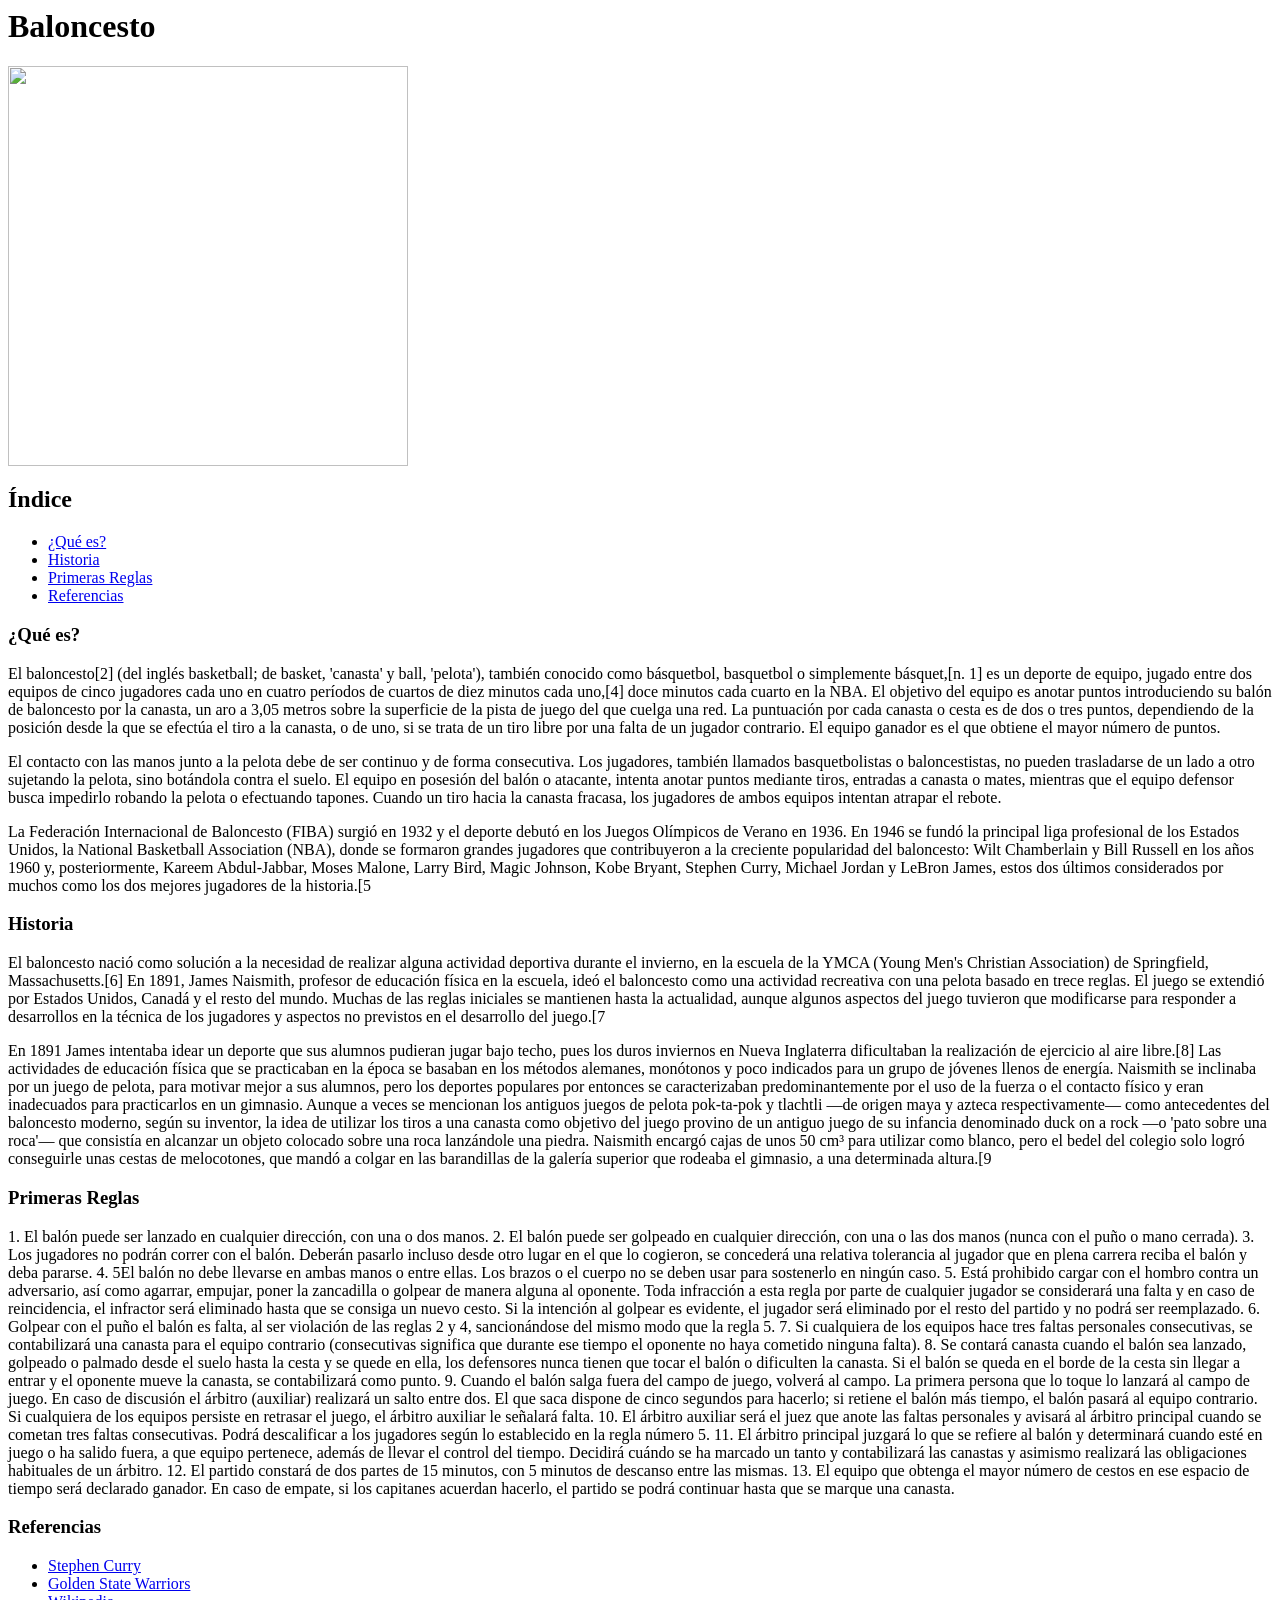
==== index.html @ 8697d503 "Pagina terminada" ====
<body>
    <h1>Baloncesto</h1>

    <img src="C:\Users\Alumno\Desktop\TP1\img\imagen2.jpg" width="400">

    <h2>Índice</h2>
    <ul>
        <li><a href="#quees">¿Qué es?</a></li>
        <li><a href="#historia">Historia</a></li>
        <li><a href="#reglas">Primeras Reglas</a></li>
        <li><a href="#referencias">Referencias</a></li>
    </ul>

    <h3 id="quees">¿Qué es?</h3>
    <p>
        El baloncesto[2] (del inglés basketball; de basket, 'canasta' y ball, 'pelota'), también conocido como básquetbol, basquetbol o simplemente básquet,[n. 1] es un deporte de equipo, jugado entre dos equipos de cinco jugadores cada uno en cuatro períodos de cuartos de diez minutos cada uno,[4] doce minutos cada cuarto en la NBA. El objetivo del equipo es anotar puntos introduciendo su balón de baloncesto por la canasta, un aro a 3,05 metros sobre la superficie de la pista de juego del que cuelga una red. La puntuación por cada canasta o cesta es de dos o tres puntos, dependiendo de la posición desde la que se efectúa el tiro a la canasta, o de uno, si se trata de un tiro libre por una falta de un jugador contrario. El equipo ganador es el que obtiene el mayor número de puntos.
    </p>
    <p>
        El contacto con las manos junto a la pelota debe de ser continuo y de forma consecutiva. Los jugadores, también llamados basquetbolistas o baloncestistas, no pueden trasladarse de un lado a otro sujetando la pelota, sino botándola contra el suelo. El equipo en posesión del balón o atacante, intenta anotar puntos mediante tiros, entradas a canasta o mates, mientras que el equipo defensor busca impedirlo robando la pelota o efectuando tapones. Cuando un tiro hacia la canasta fracasa, los jugadores de ambos equipos intentan atrapar el rebote.
    </p>
    <p>
        La Federación Internacional de Baloncesto (FIBA) surgió en 1932 y el deporte debutó en los Juegos Olímpicos de Verano en 1936. En 1946 se fundó la principal liga profesional de los Estados Unidos, la National Basketball Association (NBA), donde se formaron grandes jugadores que contribuyeron a la creciente popularidad del baloncesto: Wilt Chamberlain y Bill Russell en los años 1960 y, posteriormente, Kareem Abdul-Jabbar, Moses Malone, Larry Bird, Magic Johnson, Kobe Bryant, Stephen Curry, Michael Jordan y LeBron James, estos dos últimos considerados por muchos como los dos mejores jugadores de la historia.[5
    </p>

    <h3 id="historia">Historia</h3>
    <p>
        El baloncesto nació como solución a la necesidad de realizar alguna actividad deportiva durante el invierno, en la escuela de la YMCA (Young Men's Christian Association) de Springfield, Massachusetts.[6] En 1891, James Naismith, profesor de educación física en la escuela, ideó el baloncesto como una actividad recreativa con una pelota basado en trece reglas. El juego se extendió por Estados Unidos, Canadá y el resto del mundo. Muchas de las reglas iniciales se mantienen hasta la actualidad, aunque algunos aspectos del juego tuvieron que modificarse para responder a desarrollos en la técnica de los jugadores y aspectos no previstos en el desarrollo del juego.[7
    </p>
    <p>
        En 1891 James intentaba idear un deporte que sus alumnos pudieran jugar bajo techo, pues los duros inviernos en Nueva Inglaterra dificultaban la realización de ejercicio al aire libre.[8] Las actividades de educación física que se practicaban en la época se basaban en los métodos alemanes, monótonos y poco indicados para un grupo de jóvenes llenos de energía. Naismith se inclinaba por un juego de pelota, para motivar mejor a sus alumnos, pero los deportes populares por entonces se caracterizaban predominantemente por el uso de la fuerza o el contacto físico y eran inadecuados para practicarlos en un gimnasio. Aunque a veces se mencionan los antiguos juegos de pelota pok-ta-pok y tlachtli —de origen maya y azteca respectivamente— como antecedentes del baloncesto moderno, según su inventor, la idea de utilizar los tiros a una canasta como objetivo del juego provino de un antiguo juego de su infancia denominado duck on a rock —o 'pato sobre una roca'— que consistía en alcanzar un objeto colocado sobre una roca lanzándole una piedra. Naismith encargó cajas de unos 50 cm³ para utilizar como blanco, pero el bedel del colegio solo logró conseguirle unas cestas de melocotones, que mandó a colgar en las barandillas de la galería superior que rodeaba el gimnasio, a una determinada altura.[9
    </p>

    <h3 id="reglas">Primeras Reglas</h3>
    <p>
        1. El balón puede ser lanzado en cualquier dirección, con una o dos manos.
        2. El balón puede ser golpeado en cualquier dirección, con una o las dos manos (nunca con el puño o mano cerrada).
        3. Los jugadores no podrán correr con el balón. Deberán pasarlo incluso desde otro lugar en el que lo cogieron, se concederá una relativa tolerancia al jugador que en plena carrera reciba el balón y deba pararse.
        4. 5El balón no debe llevarse en ambas manos o entre ellas. Los brazos o el cuerpo no se deben usar para sostenerlo en ningún caso.
        5. Está prohibido cargar con el hombro contra un adversario, así como agarrar, empujar, poner la zancadilla o golpear de manera alguna al oponente. Toda infracción a esta regla por parte de cualquier jugador se considerará una falta y en caso de reincidencia, el infractor será eliminado hasta que se consiga un nuevo cesto. Si la intención al golpear es evidente, el jugador será eliminado por el resto del partido y no podrá ser reemplazado.
        6. Golpear con el puño el balón es falta, al ser violación de las reglas 2 y 4, sancionándose del mismo modo que la regla 5.
        7. Si cualquiera de los equipos hace tres faltas personales consecutivas, se contabilizará una canasta para el equipo contrario (consecutivas significa que durante ese tiempo el oponente no haya cometido ninguna falta).
        8. Se contará canasta cuando el balón sea lanzado, golpeado o palmado desde el suelo hasta la cesta y se quede en ella, los defensores nunca tienen que tocar el balón o dificulten la canasta. Si el balón se queda en el borde de la cesta sin llegar a entrar y el oponente mueve la canasta, se contabilizará como punto.
        9. Cuando el balón salga fuera del campo de juego, volverá al campo. La primera persona que lo toque lo lanzará al campo de juego. En caso de discusión el árbitro (auxiliar) realizará un salto entre dos. El que saca dispone de cinco segundos para hacerlo; si retiene el balón más tiempo, el balón pasará al equipo contrario. Si cualquiera de los equipos persiste en retrasar el juego, el árbitro auxiliar le señalará falta.
        10. El árbitro auxiliar será el juez que anote las faltas personales y avisará al árbitro principal cuando se cometan tres faltas consecutivas. Podrá descalificar a los jugadores según lo establecido en la regla número 5.
        11. El árbitro principal juzgará lo que se refiere al balón y determinará cuando esté en juego o ha salido fuera, a que equipo pertenece, además de llevar el control del tiempo. Decidirá cuándo se ha marcado un tanto y contabilizará las canastas y asimismo realizará las obligaciones habituales de un árbitro.
        12. El partido constará de dos partes de 15 minutos, con 5 minutos de descanso entre las mismas.
        13. El equipo que obtenga el mayor número de cestos en ese espacio de tiempo será declarado ganador. En caso de empate, si los capitanes acuerdan hacerlo, el partido se podrá continuar hasta que se marque una canasta.
    </p>

    <h3 id="referencias">Referencias</h3>
    <ul>
        <li><a href="tema2.html">Stephen Curry</a></li>
        <li><a href="tema3.html">Golden State Warriors</a></li>
        <li><a href="https://es.wikipedia.org/wiki/Baloncesto">Wikipedia</a></li>
    </ul>
</body>
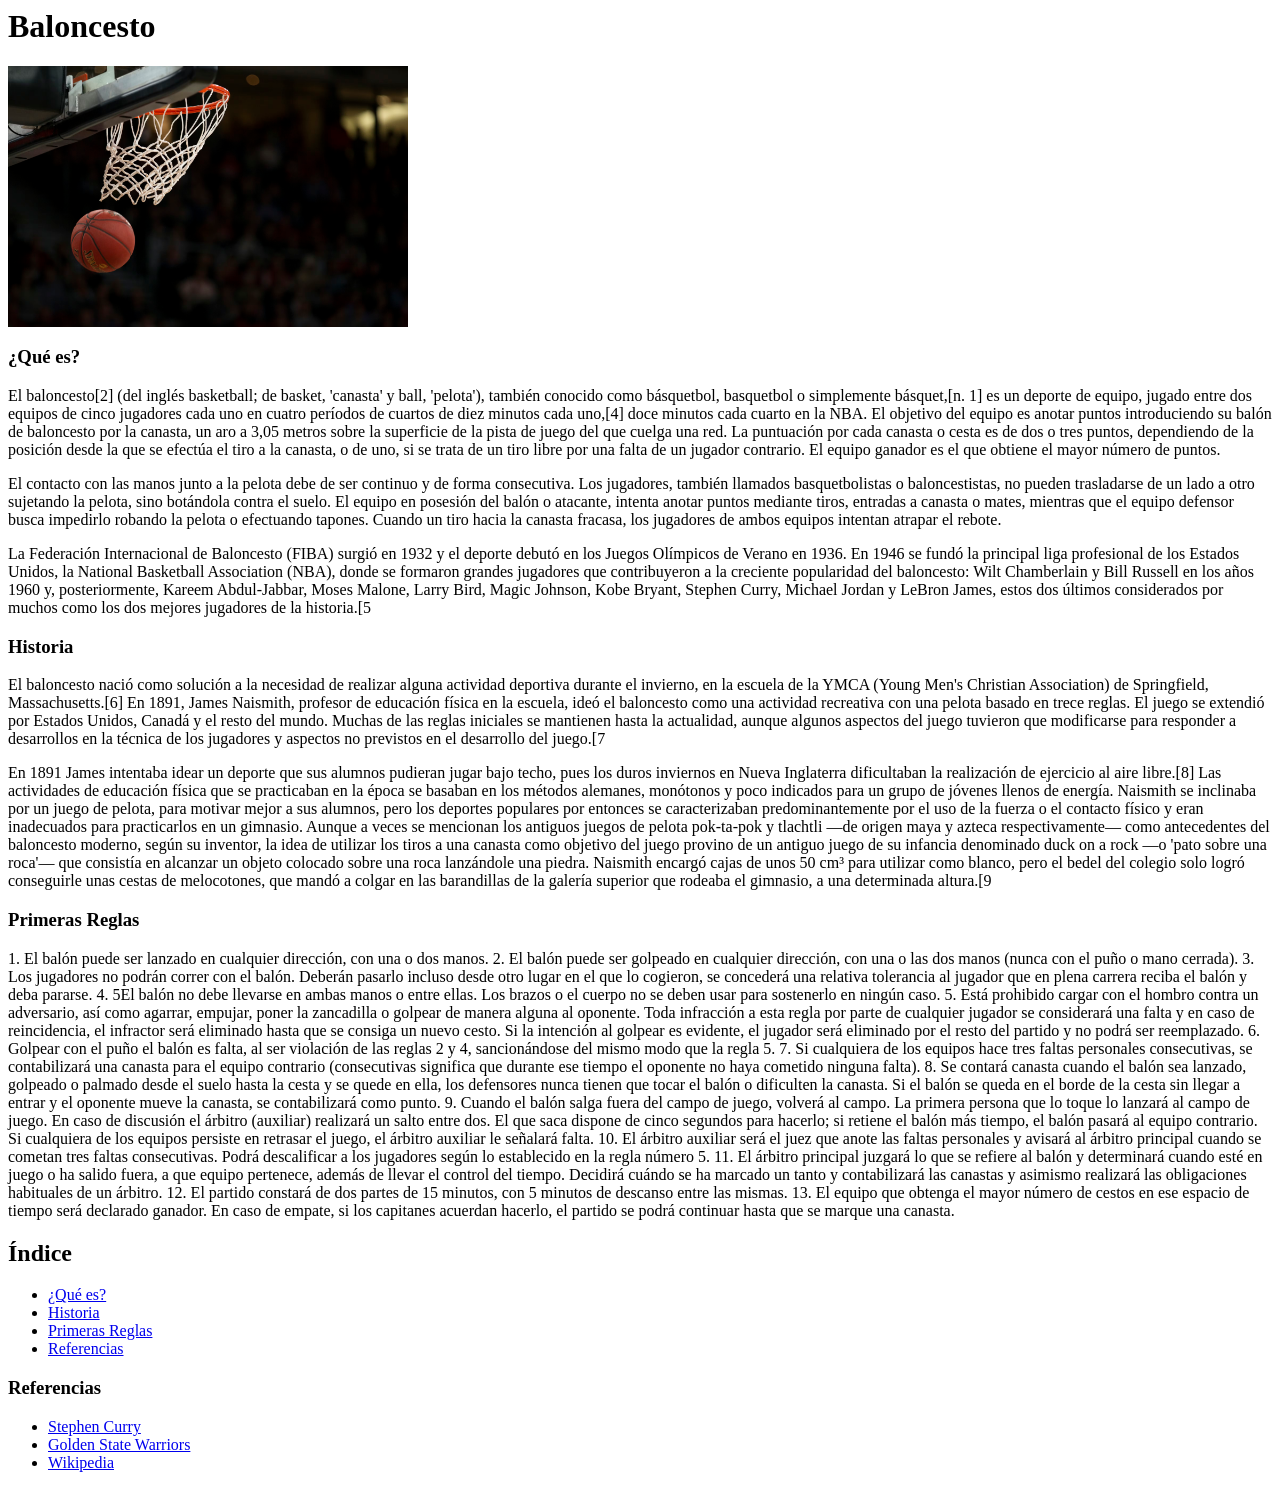
==== commit 527ce7cf: "Mejor Organizado" ====
--- a/index.html
+++ b/index.html
@@ -1,16 +1,10 @@
+<main>
 <body>
     <h1>Baloncesto</h1>
 
-    <img src="C:\Users\Alumno\Desktop\TP1\img\imagen2.jpg" width="400">
+    <img src="img\imagen2.jpg" width="400">
 
-    <h2>Índice</h2>
-    <ul>
-        <li><a href="#quees">¿Qué es?</a></li>
-        <li><a href="#historia">Historia</a></li>
-        <li><a href="#reglas">Primeras Reglas</a></li>
-        <li><a href="#referencias">Referencias</a></li>
-    </ul>
-
+    <section id="quees">
     <h3 id="quees">¿Qué es?</h3>
     <p>
         El baloncesto[2] (del inglés basketball; de basket, 'canasta' y ball, 'pelota'), también conocido como básquetbol, basquetbol o simplemente básquet,[n. 1] es un deporte de equipo, jugado entre dos equipos de cinco jugadores cada uno en cuatro períodos de cuartos de diez minutos cada uno,[4] doce minutos cada cuarto en la NBA. El objetivo del equipo es anotar puntos introduciendo su balón de baloncesto por la canasta, un aro a 3,05 metros sobre la superficie de la pista de juego del que cuelga una red. La puntuación por cada canasta o cesta es de dos o tres puntos, dependiendo de la posición desde la que se efectúa el tiro a la canasta, o de uno, si se trata de un tiro libre por una falta de un jugador contrario. El equipo ganador es el que obtiene el mayor número de puntos.
@@ -21,7 +15,9 @@
     <p>
         La Federación Internacional de Baloncesto (FIBA) surgió en 1932 y el deporte debutó en los Juegos Olímpicos de Verano en 1936. En 1946 se fundó la principal liga profesional de los Estados Unidos, la National Basketball Association (NBA), donde se formaron grandes jugadores que contribuyeron a la creciente popularidad del baloncesto: Wilt Chamberlain y Bill Russell en los años 1960 y, posteriormente, Kareem Abdul-Jabbar, Moses Malone, Larry Bird, Magic Johnson, Kobe Bryant, Stephen Curry, Michael Jordan y LeBron James, estos dos últimos considerados por muchos como los dos mejores jugadores de la historia.[5
     </p>
+    </section>
 
+    <section id="historia">
     <h3 id="historia">Historia</h3>
     <p>
         El baloncesto nació como solución a la necesidad de realizar alguna actividad deportiva durante el invierno, en la escuela de la YMCA (Young Men's Christian Association) de Springfield, Massachusetts.[6] En 1891, James Naismith, profesor de educación física en la escuela, ideó el baloncesto como una actividad recreativa con una pelota basado en trece reglas. El juego se extendió por Estados Unidos, Canadá y el resto del mundo. Muchas de las reglas iniciales se mantienen hasta la actualidad, aunque algunos aspectos del juego tuvieron que modificarse para responder a desarrollos en la técnica de los jugadores y aspectos no previstos en el desarrollo del juego.[7
@@ -29,7 +25,9 @@
     <p>
         En 1891 James intentaba idear un deporte que sus alumnos pudieran jugar bajo techo, pues los duros inviernos en Nueva Inglaterra dificultaban la realización de ejercicio al aire libre.[8] Las actividades de educación física que se practicaban en la época se basaban en los métodos alemanes, monótonos y poco indicados para un grupo de jóvenes llenos de energía. Naismith se inclinaba por un juego de pelota, para motivar mejor a sus alumnos, pero los deportes populares por entonces se caracterizaban predominantemente por el uso de la fuerza o el contacto físico y eran inadecuados para practicarlos en un gimnasio. Aunque a veces se mencionan los antiguos juegos de pelota pok-ta-pok y tlachtli —de origen maya y azteca respectivamente— como antecedentes del baloncesto moderno, según su inventor, la idea de utilizar los tiros a una canasta como objetivo del juego provino de un antiguo juego de su infancia denominado duck on a rock —o 'pato sobre una roca'— que consistía en alcanzar un objeto colocado sobre una roca lanzándole una piedra. Naismith encargó cajas de unos 50 cm³ para utilizar como blanco, pero el bedel del colegio solo logró conseguirle unas cestas de melocotones, que mandó a colgar en las barandillas de la galería superior que rodeaba el gimnasio, a una determinada altura.[9
     </p>
+    </section>
 
+    <section id="reglas">
     <h3 id="reglas">Primeras Reglas</h3>
     <p>
         1. El balón puede ser lanzado en cualquier dirección, con una o dos manos.
@@ -46,11 +44,28 @@
         12. El partido constará de dos partes de 15 minutos, con 5 minutos de descanso entre las mismas.
         13. El equipo que obtenga el mayor número de cestos en ese espacio de tiempo será declarado ganador. En caso de empate, si los capitanes acuerdan hacerlo, el partido se podrá continuar hasta que se marque una canasta.
     </p>
+    </section>
 
+</body>
+</main>
+
+<aside>
+    <nav>
+    <h2>Índice</h2>
+    <ul>
+        <li><a href="#quees">¿Qué es?</a></li>
+        <li><a href="#historia">Historia</a></li>
+        <li><a href="#reglas">Primeras Reglas</a></li>
+        <li><a href="#referencias">Referencias</a></li>
+    </ul>
+    </nav>
+    
+    <nav>
     <h3 id="referencias">Referencias</h3>
     <ul>
         <li><a href="tema2.html">Stephen Curry</a></li>
         <li><a href="tema3.html">Golden State Warriors</a></li>
         <li><a href="https://es.wikipedia.org/wiki/Baloncesto">Wikipedia</a></li>
     </ul>
-</body>+    </nav>
+</aside>
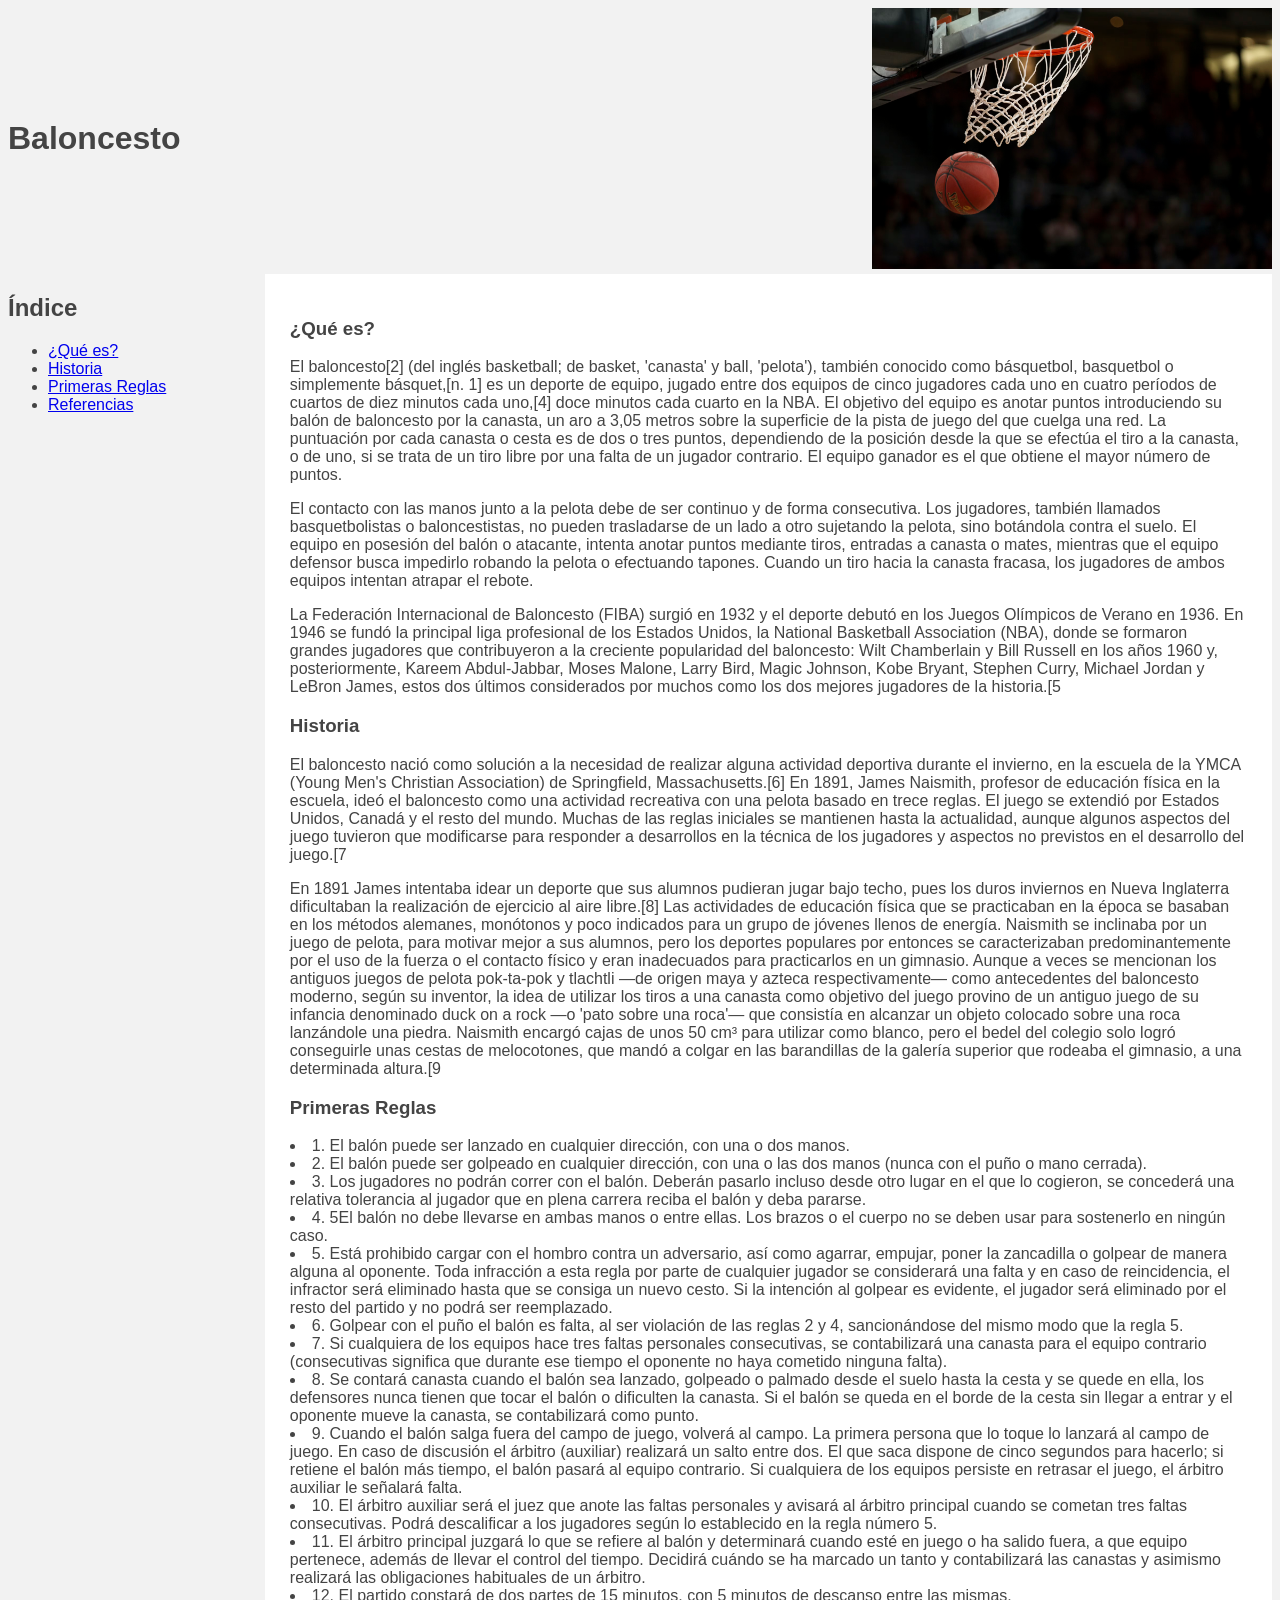
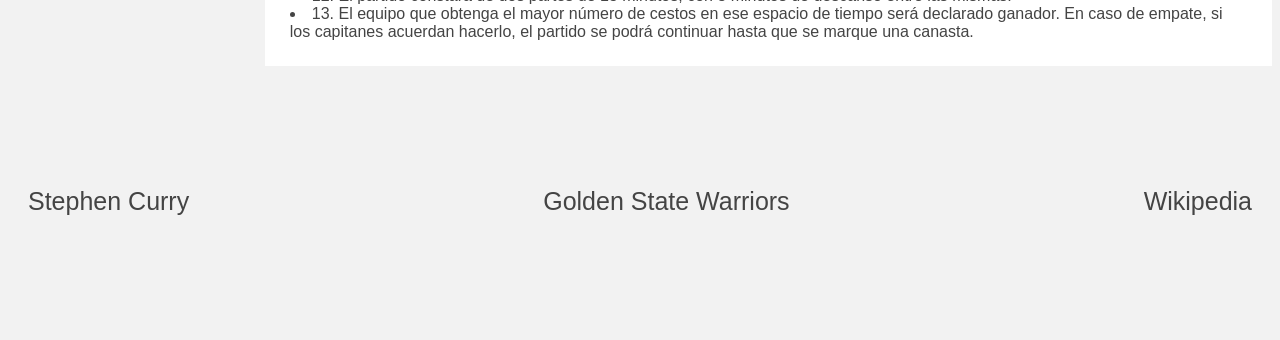
==== commit 7e678c4f: "Agregado CSS y Color" ====
--- a/index.html
+++ b/index.html
@@ -1,71 +1,153 @@
-<main>
+<!DOCTYPE html>
+<html lang="es">
+
+<head>
+    <meta charset="UTF-8">
+    <meta name="viewport" content="width=device-width, initial-scale=1.0">
+    <title>Baloncesto</title>
+    <link rel="stylesheet" href="css.css">
+</head>
+
 <body>
-    <h1>Baloncesto</h1>
 
-    <img src="img\imagen2.jpg" width="400">
+    <div class="contenedor">
 
-    <section id="quees">
-    <h3 id="quees">¿Qué es?</h3>
-    <p>
-        El baloncesto[2] (del inglés basketball; de basket, 'canasta' y ball, 'pelota'), también conocido como básquetbol, basquetbol o simplemente básquet,[n. 1] es un deporte de equipo, jugado entre dos equipos de cinco jugadores cada uno en cuatro períodos de cuartos de diez minutos cada uno,[4] doce minutos cada cuarto en la NBA. El objetivo del equipo es anotar puntos introduciendo su balón de baloncesto por la canasta, un aro a 3,05 metros sobre la superficie de la pista de juego del que cuelga una red. La puntuación por cada canasta o cesta es de dos o tres puntos, dependiendo de la posición desde la que se efectúa el tiro a la canasta, o de uno, si se trata de un tiro libre por una falta de un jugador contrario. El equipo ganador es el que obtiene el mayor número de puntos.
-    </p>
-    <p>
-        El contacto con las manos junto a la pelota debe de ser continuo y de forma consecutiva. Los jugadores, también llamados basquetbolistas o baloncestistas, no pueden trasladarse de un lado a otro sujetando la pelota, sino botándola contra el suelo. El equipo en posesión del balón o atacante, intenta anotar puntos mediante tiros, entradas a canasta o mates, mientras que el equipo defensor busca impedirlo robando la pelota o efectuando tapones. Cuando un tiro hacia la canasta fracasa, los jugadores de ambos equipos intentan atrapar el rebote.
-    </p>
-    <p>
-        La Federación Internacional de Baloncesto (FIBA) surgió en 1932 y el deporte debutó en los Juegos Olímpicos de Verano en 1936. En 1946 se fundó la principal liga profesional de los Estados Unidos, la National Basketball Association (NBA), donde se formaron grandes jugadores que contribuyeron a la creciente popularidad del baloncesto: Wilt Chamberlain y Bill Russell en los años 1960 y, posteriormente, Kareem Abdul-Jabbar, Moses Malone, Larry Bird, Magic Johnson, Kobe Bryant, Stephen Curry, Michael Jordan y LeBron James, estos dos últimos considerados por muchos como los dos mejores jugadores de la historia.[5
-    </p>
-    </section>
+        <header class="titulo">
+            <h1>Baloncesto</h1>
+            <img src="img/imagen2.jpg" width="400" alt="Baloncesto">
+        </header>
 
-    <section id="historia">
-    <h3 id="historia">Historia</h3>
-    <p>
-        El baloncesto nació como solución a la necesidad de realizar alguna actividad deportiva durante el invierno, en la escuela de la YMCA (Young Men's Christian Association) de Springfield, Massachusetts.[6] En 1891, James Naismith, profesor de educación física en la escuela, ideó el baloncesto como una actividad recreativa con una pelota basado en trece reglas. El juego se extendió por Estados Unidos, Canadá y el resto del mundo. Muchas de las reglas iniciales se mantienen hasta la actualidad, aunque algunos aspectos del juego tuvieron que modificarse para responder a desarrollos en la técnica de los jugadores y aspectos no previstos en el desarrollo del juego.[7
-    </p>
-    <p>
-        En 1891 James intentaba idear un deporte que sus alumnos pudieran jugar bajo techo, pues los duros inviernos en Nueva Inglaterra dificultaban la realización de ejercicio al aire libre.[8] Las actividades de educación física que se practicaban en la época se basaban en los métodos alemanes, monótonos y poco indicados para un grupo de jóvenes llenos de energía. Naismith se inclinaba por un juego de pelota, para motivar mejor a sus alumnos, pero los deportes populares por entonces se caracterizaban predominantemente por el uso de la fuerza o el contacto físico y eran inadecuados para practicarlos en un gimnasio. Aunque a veces se mencionan los antiguos juegos de pelota pok-ta-pok y tlachtli —de origen maya y azteca respectivamente— como antecedentes del baloncesto moderno, según su inventor, la idea de utilizar los tiros a una canasta como objetivo del juego provino de un antiguo juego de su infancia denominado duck on a rock —o 'pato sobre una roca'— que consistía en alcanzar un objeto colocado sobre una roca lanzándole una piedra. Naismith encargó cajas de unos 50 cm³ para utilizar como blanco, pero el bedel del colegio solo logró conseguirle unas cestas de melocotones, que mandó a colgar en las barandillas de la galería superior que rodeaba el gimnasio, a una determinada altura.[9
-    </p>
-    </section>
+        <nav class="nav">
+            <h2>Índice</h2>
+            <ul>
+                <li><a href="#quees">¿Qué es?</a></li>
+                <li><a href="#historia">Historia</a></li>
+                <li><a href="#reglas">Primeras Reglas</a></li>
+                <li><a href="#referencias">Referencias</a></li>
+            </ul>
+        </nav>
 
-    <section id="reglas">
-    <h3 id="reglas">Primeras Reglas</h3>
-    <p>
-        1. El balón puede ser lanzado en cualquier dirección, con una o dos manos.
-        2. El balón puede ser golpeado en cualquier dirección, con una o las dos manos (nunca con el puño o mano cerrada).
-        3. Los jugadores no podrán correr con el balón. Deberán pasarlo incluso desde otro lugar en el que lo cogieron, se concederá una relativa tolerancia al jugador que en plena carrera reciba el balón y deba pararse.
-        4. 5El balón no debe llevarse en ambas manos o entre ellas. Los brazos o el cuerpo no se deben usar para sostenerlo en ningún caso.
-        5. Está prohibido cargar con el hombro contra un adversario, así como agarrar, empujar, poner la zancadilla o golpear de manera alguna al oponente. Toda infracción a esta regla por parte de cualquier jugador se considerará una falta y en caso de reincidencia, el infractor será eliminado hasta que se consiga un nuevo cesto. Si la intención al golpear es evidente, el jugador será eliminado por el resto del partido y no podrá ser reemplazado.
-        6. Golpear con el puño el balón es falta, al ser violación de las reglas 2 y 4, sancionándose del mismo modo que la regla 5.
-        7. Si cualquiera de los equipos hace tres faltas personales consecutivas, se contabilizará una canasta para el equipo contrario (consecutivas significa que durante ese tiempo el oponente no haya cometido ninguna falta).
-        8. Se contará canasta cuando el balón sea lanzado, golpeado o palmado desde el suelo hasta la cesta y se quede en ella, los defensores nunca tienen que tocar el balón o dificulten la canasta. Si el balón se queda en el borde de la cesta sin llegar a entrar y el oponente mueve la canasta, se contabilizará como punto.
-        9. Cuando el balón salga fuera del campo de juego, volverá al campo. La primera persona que lo toque lo lanzará al campo de juego. En caso de discusión el árbitro (auxiliar) realizará un salto entre dos. El que saca dispone de cinco segundos para hacerlo; si retiene el balón más tiempo, el balón pasará al equipo contrario. Si cualquiera de los equipos persiste en retrasar el juego, el árbitro auxiliar le señalará falta.
-        10. El árbitro auxiliar será el juez que anote las faltas personales y avisará al árbitro principal cuando se cometan tres faltas consecutivas. Podrá descalificar a los jugadores según lo establecido en la regla número 5.
-        11. El árbitro principal juzgará lo que se refiere al balón y determinará cuando esté en juego o ha salido fuera, a que equipo pertenece, además de llevar el control del tiempo. Decidirá cuándo se ha marcado un tanto y contabilizará las canastas y asimismo realizará las obligaciones habituales de un árbitro.
-        12. El partido constará de dos partes de 15 minutos, con 5 minutos de descanso entre las mismas.
-        13. El equipo que obtenga el mayor número de cestos en ese espacio de tiempo será declarado ganador. En caso de empate, si los capitanes acuerdan hacerlo, el partido se podrá continuar hasta que se marque una canasta.
-    </p>
-    </section>
+        <main class="main">
+
+            <section id="quees">
+                <h3>¿Qué es?</h3>
+
+                <p>
+                    El baloncesto[2] (del inglés basketball; de basket, 'canasta' y ball, 'pelota'), también conocido
+                    como básquetbol, basquetbol o simplemente básquet,[n. 1] es un deporte de equipo, jugado entre dos
+                    equipos de cinco jugadores cada uno en cuatro períodos de cuartos de diez minutos cada uno,[4] doce
+                    minutos cada cuarto en la NBA. El objetivo del equipo es anotar puntos introduciendo su balón de
+                    baloncesto por la canasta, un aro a 3,05 metros sobre la superficie de la pista de juego del que
+                    cuelga una red. La puntuación por cada canasta o cesta es de dos o tres puntos, dependiendo de la
+                    posición desde la que se efectúa el tiro a la canasta, o de uno, si se trata de un tiro libre por
+                    una falta de un jugador contrario. El equipo ganador es el que obtiene el mayor número de puntos.
+                </p>
+                <p>
+                    El contacto con las manos junto a la pelota debe de ser continuo y de forma consecutiva. Los
+                    jugadores, también llamados basquetbolistas o baloncestistas, no pueden trasladarse de un lado a
+                    otro sujetando la pelota, sino botándola contra el suelo. El equipo en posesión del balón o
+                    atacante, intenta anotar puntos mediante tiros, entradas a canasta o mates, mientras que el equipo
+                    defensor busca impedirlo robando la pelota o efectuando tapones. Cuando un tiro hacia la canasta
+                    fracasa, los jugadores de ambos equipos intentan atrapar el rebote.
+                </p>
+                <p>
+                    La Federación Internacional de Baloncesto (FIBA) surgió en 1932 y el deporte debutó en los Juegos
+                    Olímpicos de Verano en 1936. En 1946 se fundó la principal liga profesional de los Estados Unidos,
+                    la National Basketball Association (NBA), donde se formaron grandes jugadores que contribuyeron a la
+                    creciente popularidad del baloncesto: Wilt Chamberlain y Bill Russell en los años 1960 y,
+                    posteriormente, Kareem Abdul-Jabbar, Moses Malone, Larry Bird, Magic Johnson, Kobe Bryant, Stephen
+                    Curry, Michael Jordan y LeBron James, estos dos últimos considerados por muchos como los dos mejores
+                    jugadores de la historia.[5
+                </p>
+
+            </section>
+
+            <section id="historia">
+                <h3 id="historia">Historia</h3>
+                <p>
+                    El baloncesto nació como solución a la necesidad de realizar alguna actividad deportiva durante el
+                    invierno, en la escuela de la YMCA (Young Men's Christian Association) de Springfield,
+                    Massachusetts.[6] En 1891, James Naismith, profesor de educación física en la escuela, ideó el
+                    baloncesto como una actividad recreativa con una pelota basado en trece reglas. El juego se extendió
+                    por Estados Unidos, Canadá y el resto del mundo. Muchas de las reglas iniciales se mantienen hasta
+                    la actualidad, aunque algunos aspectos del juego tuvieron que modificarse para responder a
+                    desarrollos en la técnica de los jugadores y aspectos no previstos en el desarrollo del juego.[7
+                </p>
+                <p>
+                    En 1891 James intentaba idear un deporte que sus alumnos pudieran jugar bajo techo, pues los duros
+                    inviernos en Nueva Inglaterra dificultaban la realización de ejercicio al aire libre.[8] Las
+                    actividades de educación física que se practicaban en la época se basaban en los métodos alemanes,
+                    monótonos y poco indicados para un grupo de jóvenes llenos de energía. Naismith se inclinaba por un
+                    juego de pelota, para motivar mejor a sus alumnos, pero los deportes populares por entonces se
+                    caracterizaban predominantemente por el uso de la fuerza o el contacto físico y eran inadecuados
+                    para practicarlos en un gimnasio. Aunque a veces se mencionan los antiguos juegos de pelota
+                    pok-ta-pok y tlachtli —de origen maya y azteca respectivamente— como antecedentes del baloncesto
+                    moderno, según su inventor, la idea de utilizar los tiros a una canasta como objetivo del juego
+                    provino de un antiguo juego de su infancia denominado duck on a rock —o 'pato sobre una roca'— que
+                    consistía en alcanzar un objeto colocado sobre una roca lanzándole una piedra. Naismith encargó
+                    cajas de unos 50 cm³ para utilizar como blanco, pero el bedel del colegio solo logró conseguirle
+                    unas cestas de melocotones, que mandó a colgar en las barandillas de la galería superior que rodeaba
+                    el gimnasio, a una determinada altura.[9
+                </p>
+            </section>
+
+            <section id="reglas">
+                <h3 id="reglas">Primeras Reglas</h3>
+                <li> 1. El balón puede ser lanzado en cualquier dirección, con una o dos manos.</li>
+                <li> 2. El balón puede ser golpeado en cualquier dirección, con una o las dos manos (nunca con el puño o
+                    mano cerrada).</li>
+                <li> 3. Los jugadores no podrán correr con el balón. Deberán pasarlo incluso desde otro lugar en el que
+                    lo cogieron, se concederá una relativa tolerancia al jugador que en plena carrera reciba el balón y
+                    deba pararse.</li>
+                <li> 4. 5El balón no debe llevarse en ambas manos o entre ellas. Los brazos o el cuerpo no se deben usar
+                    para sostenerlo en ningún caso.</li>
+                <li> 5. Está prohibido cargar con el hombro contra un adversario, así como agarrar, empujar, poner la
+                    zancadilla o golpear de manera alguna al oponente. Toda infracción a esta regla por parte de
+                    cualquier jugador se considerará una falta y en caso de reincidencia, el infractor será eliminado
+                    hasta que se consiga un nuevo cesto. Si la intención al golpear es evidente, el jugador será
+                    eliminado por el resto del partido y no podrá ser reemplazado.</li>
+                <li> 6. Golpear con el puño el balón es falta, al ser violación de las reglas 2 y 4, sancionándose del
+                    mismo modo que la regla 5.</li>
+                <li> 7. Si cualquiera de los equipos hace tres faltas personales consecutivas, se contabilizará una
+                    canasta para el equipo contrario (consecutivas significa que durante ese tiempo el oponente no haya
+                    cometido ninguna falta).</li>
+                <li> 8. Se contará canasta cuando el balón sea lanzado, golpeado o palmado desde el suelo hasta la cesta
+                    y se quede en ella, los defensores nunca tienen que tocar el balón o dificulten la canasta. Si el
+                    balón se queda en el borde de la cesta sin llegar a entrar y el oponente mueve la canasta, se
+                    contabilizará como punto.</li>
+                <li> 9. Cuando el balón salga fuera del campo de juego, volverá al campo. La primera persona que lo
+                    toque lo lanzará al campo de juego. En caso de discusión el árbitro (auxiliar) realizará un salto
+                    entre dos. El que saca dispone de cinco segundos para hacerlo; si retiene el balón más tiempo, el
+                    balón pasará al equipo contrario. Si cualquiera de los equipos persiste en retrasar el juego, el
+                    árbitro auxiliar le señalará falta.</li>
+                <li> 10. El árbitro auxiliar será el juez que anote las faltas personales y avisará al árbitro principal
+                    cuando se cometan tres faltas consecutivas. Podrá descalificar a los jugadores según lo establecido
+                    en la regla número 5.</li>
+                <li> 11. El árbitro principal juzgará lo que se refiere al balón y determinará cuando esté en juego o ha
+                    salido fuera, a que equipo pertenece, además de llevar el control del tiempo. Decidirá cuándo se ha
+                    marcado un tanto y contabilizará las canastas y asimismo realizará las obligaciones habituales de un
+                    árbitro.</li>
+                <li> 12. El partido constará de dos partes de 15 minutos, con 5 minutos de descanso entre las mismas.
+                </li>
+                <li> 13. El equipo que obtenga el mayor número de cestos en ese espacio de tiempo será declarado
+                    ganador. En caso de empate, si los capitanes acuerdan hacerlo, el partido se podrá continuar hasta
+                    que se marque una canasta.</li>
+            </section>
+
+        </main>
+
+        <footer class="footer">
+
+            <a href="tema2.html">Stephen Curry</a>
+
+            <a href="tema3.html">Golden State Warriors</a>
+
+            <a href="https://es.wikipedia.org/wiki/Baloncesto">Wikipedia</a>
+
+        </footer>
+
+    </div>
 
 </body>
-</main>
 
-<aside>
-    <nav>
-    <h2>Índice</h2>
-    <ul>
-        <li><a href="#quees">¿Qué es?</a></li>
-        <li><a href="#historia">Historia</a></li>
-        <li><a href="#reglas">Primeras Reglas</a></li>
-        <li><a href="#referencias">Referencias</a></li>
-    </ul>
-    </nav>
-    
-    <nav>
-    <h3 id="referencias">Referencias</h3>
-    <ul>
-        <li><a href="tema2.html">Stephen Curry</a></li>
-        <li><a href="tema3.html">Golden State Warriors</a></li>
-        <li><a href="https://es.wikipedia.org/wiki/Baloncesto">Wikipedia</a></li>
-    </ul>
-    </nav>
-</aside>+</html>
--- a/css.css
+++ b/css.css
@@ -0,0 +1,67 @@
+body{
+    font-family: sans-serif;
+    color: #444;
+    background-color: #f2f2f2;
+}
+
+.main{
+    grid-area: B;
+    background-color: white;
+    padding: 25px;
+}
+
+.contenedor{
+    display: grid;
+    grid-template-columns: 1fr 4fr;
+    grid-template-rows: 1fr auto 1fr;
+    grid-template-areas:
+    "A A"
+    "C B"
+    "D D";
+    gap: 5px;
+}
+
+.contenedor-div{
+    display: flex;
+    justify-content: center;
+    align-items: center;
+    font-size: 40px;
+    font-weight: bold;
+    color: black;
+}
+
+.titulo{
+    grid-area: A;
+    display: flex;
+    align-items: center;
+    justify-content: space-between;
+}
+
+.main{
+    grid-area: B;
+}
+
+.nav{
+    grid-area: C;
+}
+
+.footer{
+    grid-area: D;
+
+    display: flex;
+    justify-content: space-between;
+    align-items: center;
+    font-size: 25px;
+    padding: 20px;
+}
+
+.footer a{
+    color: #444;
+    text-decoration: none;
+    font-size: 25px;
+}
+
+.footer a:hover{
+    text-decoration: underline;
+    font-size: 25px;
+}
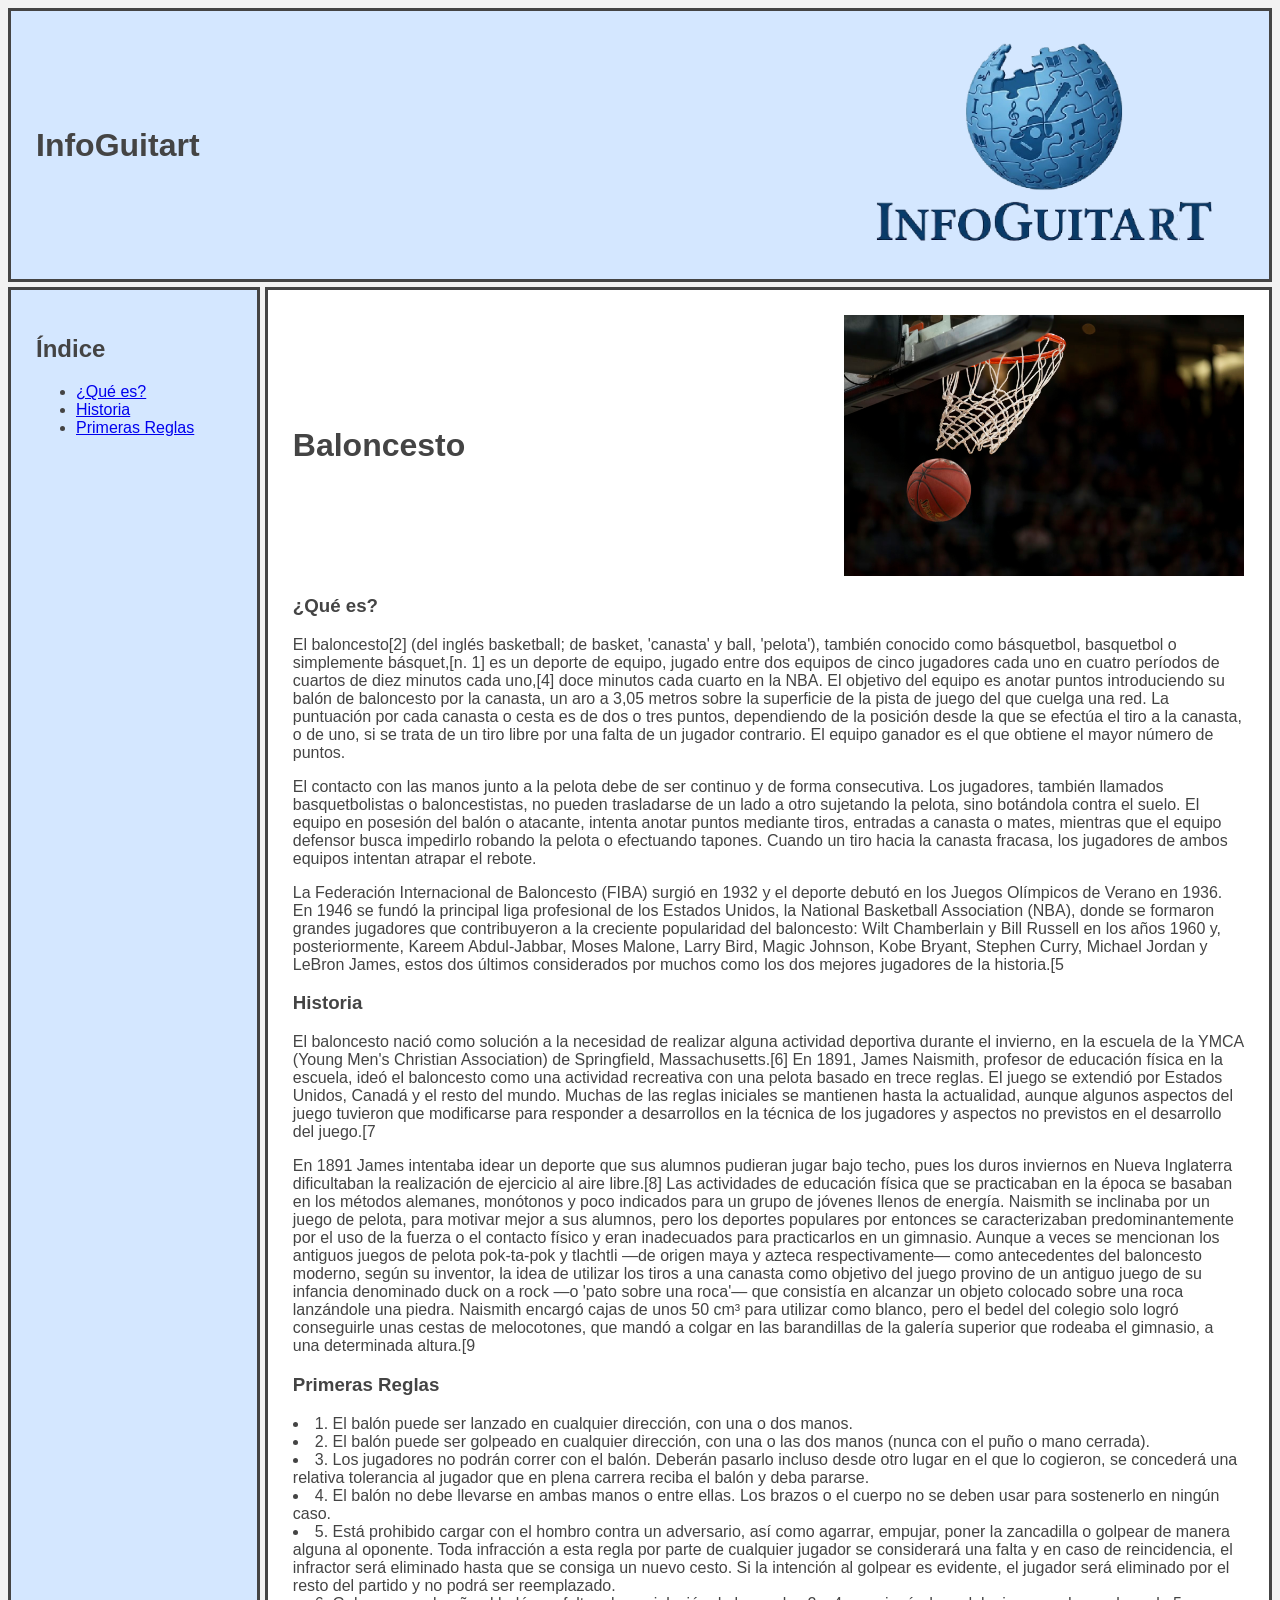
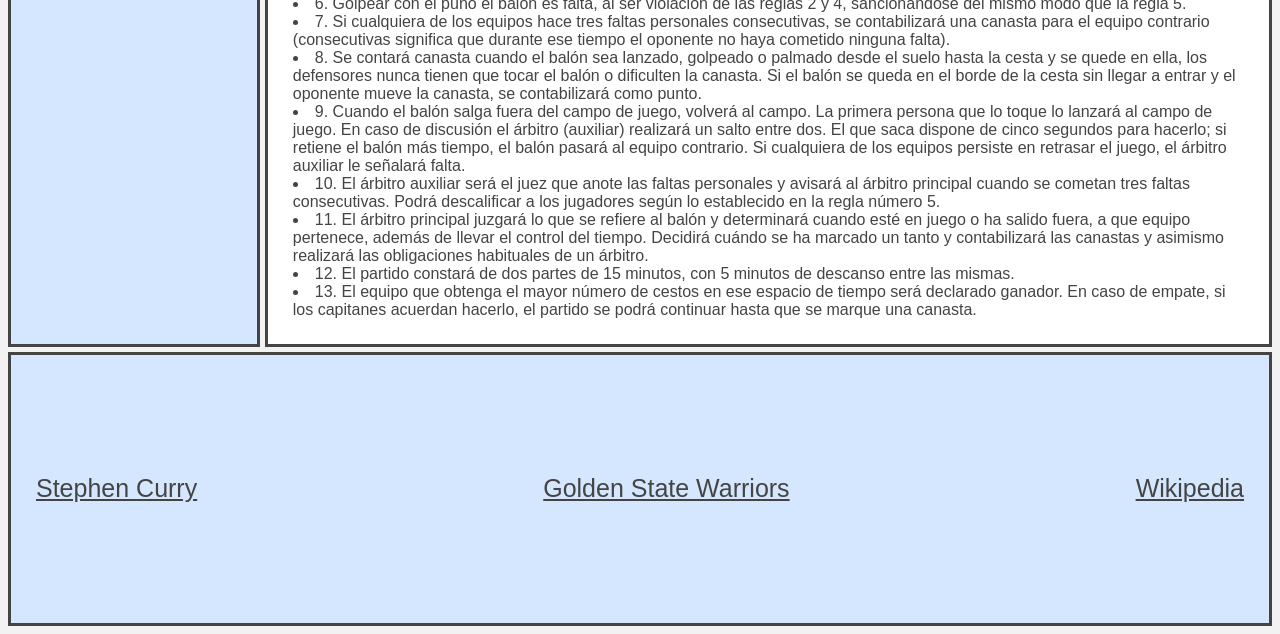
==== commit afd5a802: "Correccion CSS y Colores + Bordes" ====
--- a/index.html
+++ b/index.html
@@ -13,8 +13,8 @@
     <div class="contenedor">
 
         <header class="titulo">
-            <h1>Baloncesto</h1>
-            <img src="img/imagen2.jpg" width="400" alt="Baloncesto">
+            <h1>InfoGuitart</h1>
+            <img src="img/infoguitart.png" width="400" alt="Inf">
         </header>
 
         <nav class="nav">
@@ -23,12 +23,14 @@
                 <li><a href="#quees">¿Qué es?</a></li>
                 <li><a href="#historia">Historia</a></li>
                 <li><a href="#reglas">Primeras Reglas</a></li>
-                <li><a href="#referencias">Referencias</a></li>
             </ul>
         </nav>
 
         <main class="main">
-
+            <div class="texto">
+            <h1>Baloncesto</h1>
+            <img src="img/imagen2.jpg" width="400" alt="Baloncesto">
+            </div>
             <section id="quees">
                 <h3>¿Qué es?</h3>
 
@@ -99,7 +101,7 @@
                 <li> 3. Los jugadores no podrán correr con el balón. Deberán pasarlo incluso desde otro lugar en el que
                     lo cogieron, se concederá una relativa tolerancia al jugador que en plena carrera reciba el balón y
                     deba pararse.</li>
-                <li> 4. 5El balón no debe llevarse en ambas manos o entre ellas. Los brazos o el cuerpo no se deben usar
+                <li> 4. El balón no debe llevarse en ambas manos o entre ellas. Los brazos o el cuerpo no se deben usar
                     para sostenerlo en ningún caso.</li>
                 <li> 5. Está prohibido cargar con el hombro contra un adversario, así como agarrar, empujar, poner la
                     zancadilla o golpear de manera alguna al oponente. Toda infracción a esta regla por parte de
--- a/css.css
+++ b/css.css
@@ -31,7 +31,19 @@
 }
 
 .titulo{
+    border: 3px solid #444;
+    padding: 25px;
     grid-area: A;
+    flex-direction: row;
+    display: flex;
+    align-items: center;
+    justify-content: space-between;
+    background-color: #d4e7ff;
+}
+
+.texto{
+    grid-area: A;
+    flex-direction: row;
     display: flex;
     align-items: center;
     justify-content: space-between;
@@ -39,29 +51,35 @@
 
 .main{
     grid-area: B;
+    border: 3px solid #444;
+    padding: 25px;
 }
 
 .nav{
     grid-area: C;
+    border: 3px solid #444;
+    padding: 25px;
+    background-color: #d4e7ff;
 }
 
 .footer{
     grid-area: D;
-
+    background-color: #d4e7ff;
     display: flex;
     justify-content: space-between;
     align-items: center;
     font-size: 25px;
     padding: 20px;
+    border: 3px solid #444;
+    padding: 25px;
 }
 
 .footer a{
     color: #444;
-    text-decoration: none;
     font-size: 25px;
+    
 }
 
 .footer a:hover{
-    text-decoration: underline;
     font-size: 25px;
 }
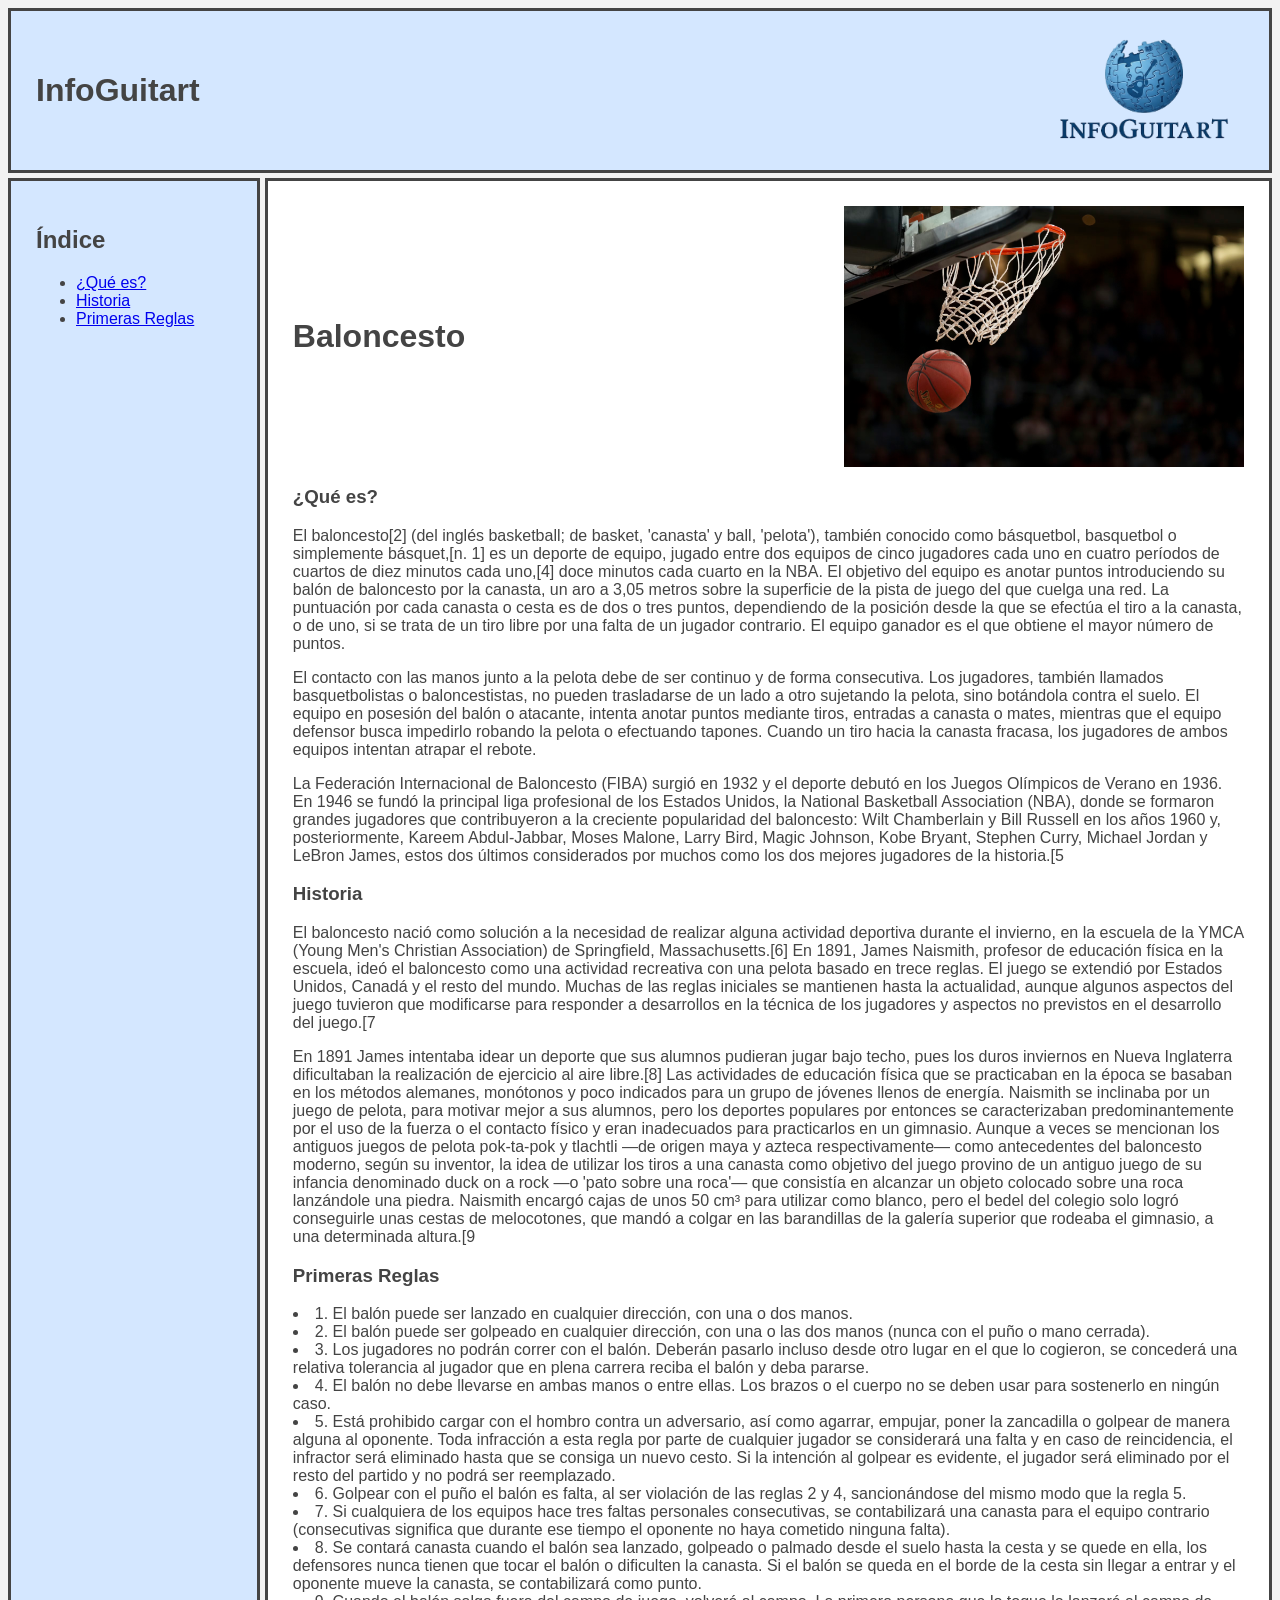
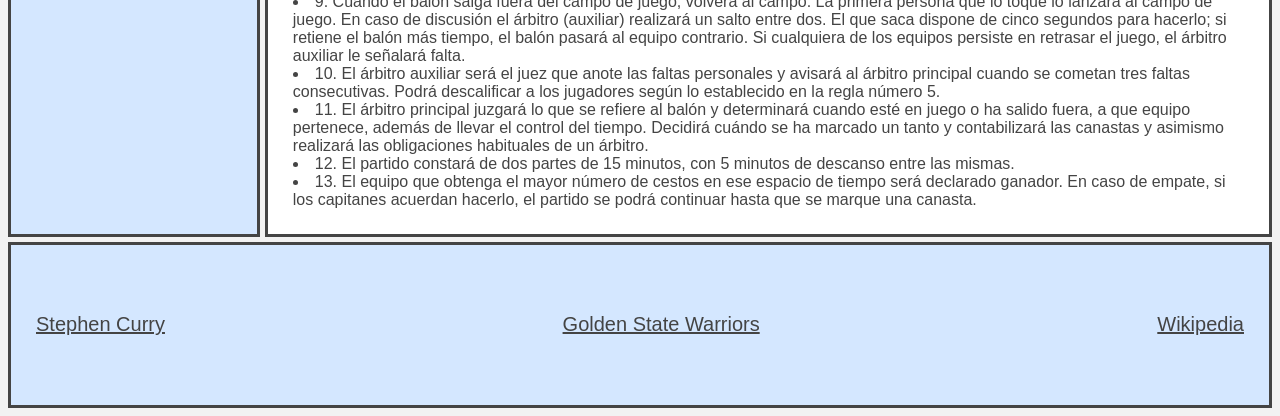
==== commit 9da616e5: "Correccion de Tamaños" ====
--- a/index.html
+++ b/index.html
@@ -14,7 +14,7 @@
 
         <header class="titulo">
             <h1>InfoGuitart</h1>
-            <img src="img/infoguitart.png" width="400" alt="Inf">
+            <img src="img/infoguitart.png" width="200" alt="Inf">
         </header>
 
         <nav class="nav">
--- a/css.css
+++ b/css.css
@@ -1,27 +1,27 @@
-body{
+body {
     font-family: sans-serif;
     color: #444;
     background-color: #f2f2f2;
 }
 
-.main{
+.main {
     grid-area: B;
     background-color: white;
     padding: 25px;
 }
 
-.contenedor{
+.contenedor {
     display: grid;
     grid-template-columns: 1fr 4fr;
     grid-template-rows: 1fr auto 1fr;
     grid-template-areas:
-    "A A"
-    "C B"
-    "D D";
+        "A A"
+        "C B"
+        "D D";
     gap: 5px;
 }
 
-.contenedor-div{
+.contenedor-div {
     display: flex;
     justify-content: center;
     align-items: center;
@@ -30,7 +30,7 @@
     color: black;
 }
 
-.titulo{
+.titulo {
     border: 3px solid #444;
     padding: 25px;
     grid-area: A;
@@ -41,7 +41,7 @@
     background-color: #d4e7ff;
 }
 
-.texto{
+.texto {
     grid-area: A;
     flex-direction: row;
     display: flex;
@@ -49,37 +49,37 @@
     justify-content: space-between;
 }
 
-.main{
+.main {
     grid-area: B;
     border: 3px solid #444;
     padding: 25px;
 }
 
-.nav{
+.nav {
     grid-area: C;
     border: 3px solid #444;
     padding: 25px;
     background-color: #d4e7ff;
 }
 
-.footer{
+.footer {
     grid-area: D;
     background-color: #d4e7ff;
     display: flex;
     justify-content: space-between;
     align-items: center;
-    font-size: 25px;
+    font-size: 17px;
     padding: 20px;
     border: 3px solid #444;
     padding: 25px;
 }
 
-.footer a{
+.footer a {
     color: #444;
-    font-size: 25px;
-    
+    font-size: 20px;
+
 }
 
-.footer a:hover{
-    font-size: 25px;
+.footer a:hover {
+    font-size: 21px;
 }
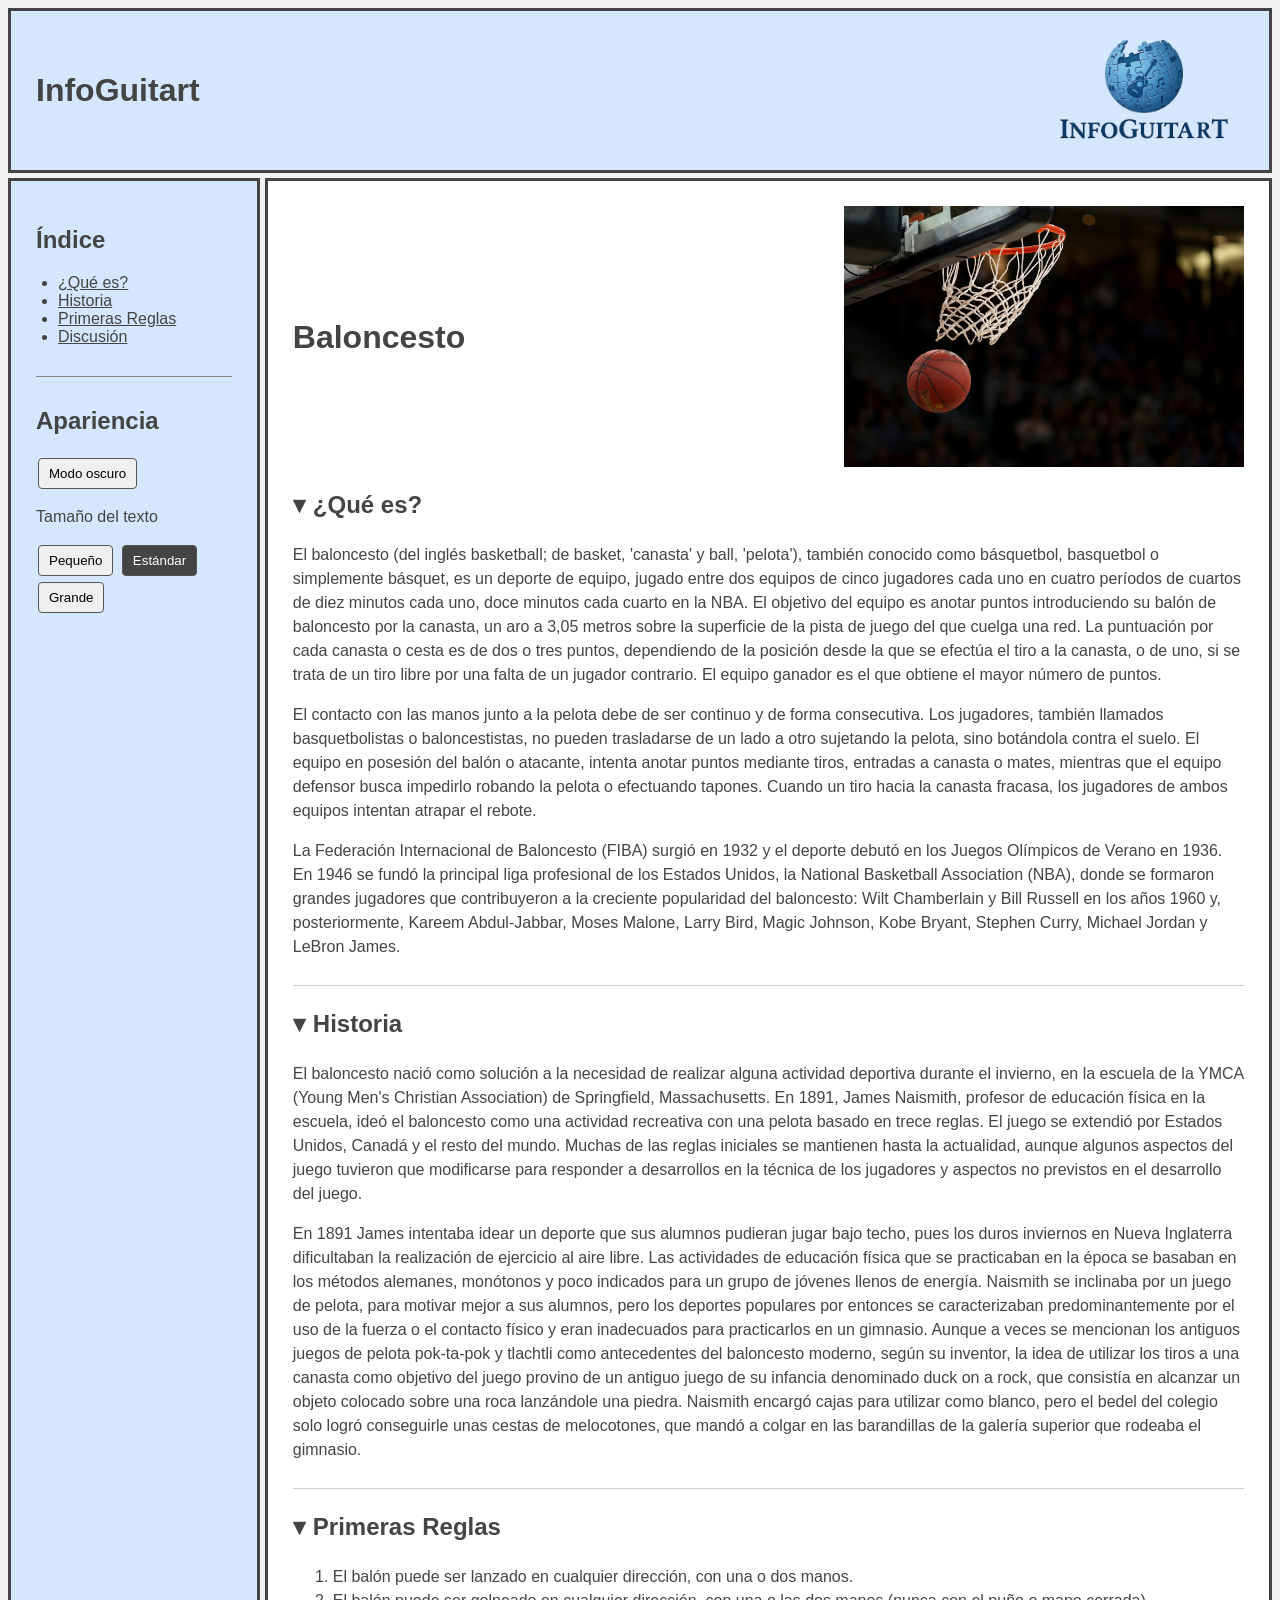
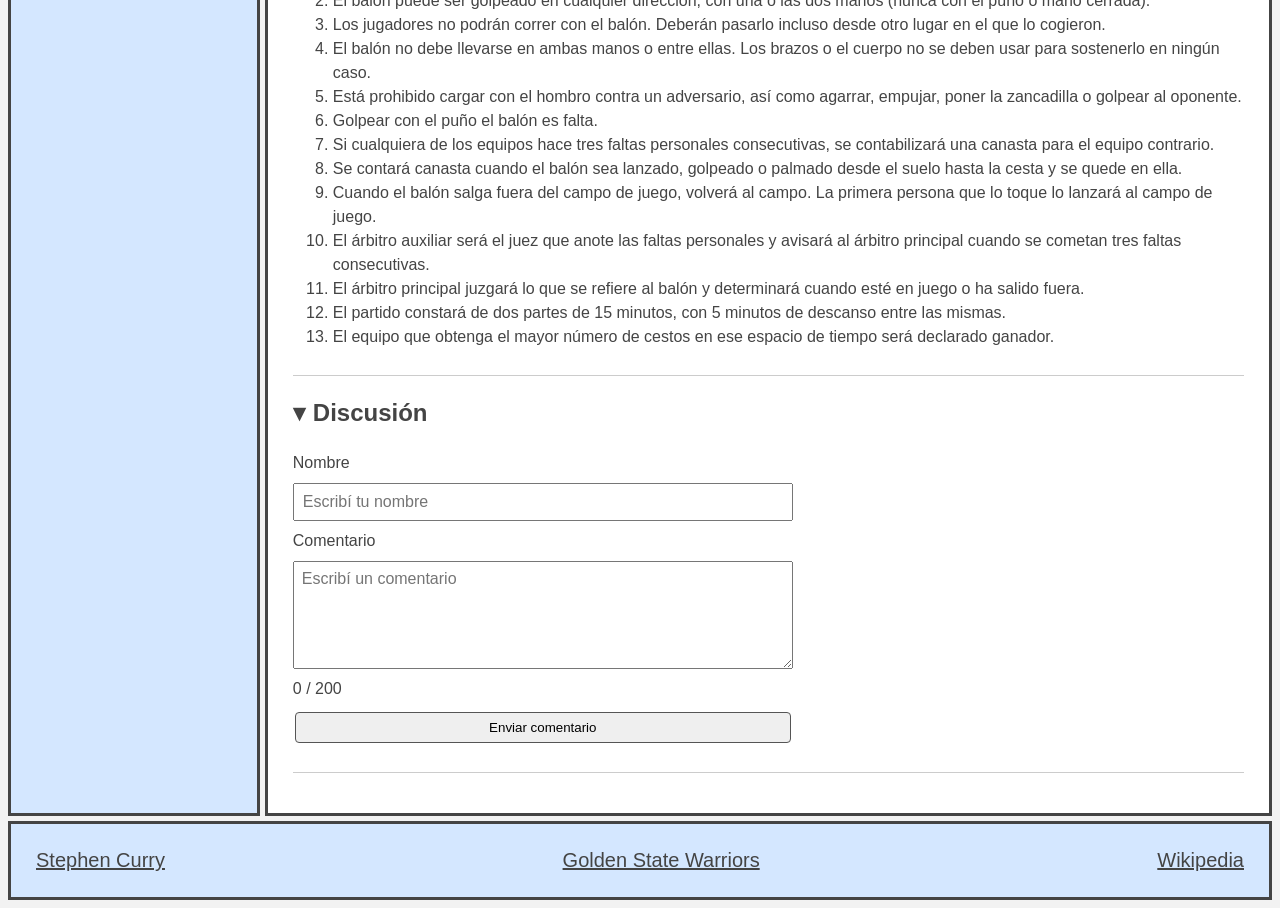
==== commit c2c9f309: "Agrego indice automatico" ====
--- a/index.html
+++ b/index.html
@@ -4,8 +4,10 @@
 <head>
     <meta charset="UTF-8">
     <meta name="viewport" content="width=device-width, initial-scale=1.0">
-    <title>Baloncesto</title>
+    <title>InfoGuitart | Baloncesto</title>
     <link rel="stylesheet" href="css.css">
+    <link rel="icon" type="image/png" href="img/favicon.png">
+    <script src="main.js" defer></script>
 </head>
 
 <body>
@@ -14,31 +16,36 @@
 
         <header class="titulo">
             <h1>InfoGuitart</h1>
-            <img src="img/infoguitart.png" width="200" alt="Inf">
+            <img src="img/infoguitart.png" width="200" alt="InfoGuitart">
         </header>
 
-        <nav class="nav">
+        <aside class="nav">
             <h2>Índice</h2>
-            <ul>
-                <li><a href="#quees">¿Qué es?</a></li>
-                <li><a href="#historia">Historia</a></li>
-                <li><a href="#reglas">Primeras Reglas</a></li>
-            </ul>
-        </nav>
+            <ul id="indice"></ul>
+
+            <div class="apariencia">
+                <h2>Apariencia</h2>
+                <button type="button" id="botonModo">Modo oscuro</button>
+                <p>Tamaño del texto</p>
+                <button type="button" class="botonTamano" data-tamano="pequeno">Pequeño</button>
+                <button type="button" class="botonTamano seleccionado" data-tamano="estandar">Estándar</button>
+                <button type="button" class="botonTamano" data-tamano="grande">Grande</button>
+            </div>
+        </aside>
 
         <main class="main">
             <div class="texto">
-            <h1>Baloncesto</h1>
-            <img src="img/imagen2.jpg" width="400" alt="Baloncesto">
+                <h1>Baloncesto</h1>
+                <img src="img/imagen2.jpg" width="400" alt="Baloncesto">
             </div>
-            <section id="quees">
-                <h3>¿Qué es?</h3>
 
+            <section>
+                <h2 id="quees">¿Qué es?</h2>
                 <p>
-                    El baloncesto[2] (del inglés basketball; de basket, 'canasta' y ball, 'pelota'), también conocido
-                    como básquetbol, basquetbol o simplemente básquet,[n. 1] es un deporte de equipo, jugado entre dos
-                    equipos de cinco jugadores cada uno en cuatro períodos de cuartos de diez minutos cada uno,[4] doce
-                    minutos cada cuarto en la NBA. El objetivo del equipo es anotar puntos introduciendo su balón de
+                    El baloncesto (del inglés basketball; de basket, 'canasta' y ball, 'pelota'), también conocido
+                    como básquetbol, basquetbol o simplemente básquet, es un deporte de equipo, jugado entre dos
+                    equipos de cinco jugadores cada uno en cuatro períodos de cuartos de diez minutos cada uno,
+                    doce minutos cada cuarto en la NBA. El objetivo del equipo es anotar puntos introduciendo su balón de
                     baloncesto por la canasta, un aro a 3,05 metros sobre la superficie de la pista de juego del que
                     cuelga una red. La puntuación por cada canasta o cesta es de dos o tres puntos, dependiendo de la
                     posición desde la que se efectúa el tiro a la canasta, o de uno, si se trata de un tiro libre por
@@ -58,98 +65,81 @@
                     la National Basketball Association (NBA), donde se formaron grandes jugadores que contribuyeron a la
                     creciente popularidad del baloncesto: Wilt Chamberlain y Bill Russell en los años 1960 y,
                     posteriormente, Kareem Abdul-Jabbar, Moses Malone, Larry Bird, Magic Johnson, Kobe Bryant, Stephen
-                    Curry, Michael Jordan y LeBron James, estos dos últimos considerados por muchos como los dos mejores
-                    jugadores de la historia.[5
+                    Curry, Michael Jordan y LeBron James.
                 </p>
-
             </section>
 
-            <section id="historia">
-                <h3 id="historia">Historia</h3>
+            <section>
+                <h2 id="historia">Historia</h2>
                 <p>
                     El baloncesto nació como solución a la necesidad de realizar alguna actividad deportiva durante el
                     invierno, en la escuela de la YMCA (Young Men's Christian Association) de Springfield,
-                    Massachusetts.[6] En 1891, James Naismith, profesor de educación física en la escuela, ideó el
+                    Massachusetts. En 1891, James Naismith, profesor de educación física en la escuela, ideó el
                     baloncesto como una actividad recreativa con una pelota basado en trece reglas. El juego se extendió
                     por Estados Unidos, Canadá y el resto del mundo. Muchas de las reglas iniciales se mantienen hasta
                     la actualidad, aunque algunos aspectos del juego tuvieron que modificarse para responder a
-                    desarrollos en la técnica de los jugadores y aspectos no previstos en el desarrollo del juego.[7
+                    desarrollos en la técnica de los jugadores y aspectos no previstos en el desarrollo del juego.
                 </p>
                 <p>
                     En 1891 James intentaba idear un deporte que sus alumnos pudieran jugar bajo techo, pues los duros
-                    inviernos en Nueva Inglaterra dificultaban la realización de ejercicio al aire libre.[8] Las
+                    inviernos en Nueva Inglaterra dificultaban la realización de ejercicio al aire libre. Las
                     actividades de educación física que se practicaban en la época se basaban en los métodos alemanes,
                     monótonos y poco indicados para un grupo de jóvenes llenos de energía. Naismith se inclinaba por un
                     juego de pelota, para motivar mejor a sus alumnos, pero los deportes populares por entonces se
                     caracterizaban predominantemente por el uso de la fuerza o el contacto físico y eran inadecuados
                     para practicarlos en un gimnasio. Aunque a veces se mencionan los antiguos juegos de pelota
-                    pok-ta-pok y tlachtli —de origen maya y azteca respectivamente— como antecedentes del baloncesto
-                    moderno, según su inventor, la idea de utilizar los tiros a una canasta como objetivo del juego
-                    provino de un antiguo juego de su infancia denominado duck on a rock —o 'pato sobre una roca'— que
-                    consistía en alcanzar un objeto colocado sobre una roca lanzándole una piedra. Naismith encargó
-                    cajas de unos 50 cm³ para utilizar como blanco, pero el bedel del colegio solo logró conseguirle
-                    unas cestas de melocotones, que mandó a colgar en las barandillas de la galería superior que rodeaba
-                    el gimnasio, a una determinada altura.[9
+                    pok-ta-pok y tlachtli como antecedentes del baloncesto moderno, según su inventor, la idea de
+                    utilizar los tiros a una canasta como objetivo del juego provino de un antiguo juego de su infancia
+                    denominado duck on a rock, que consistía en alcanzar un objeto colocado sobre una roca lanzándole
+                    una piedra. Naismith encargó cajas para utilizar como blanco, pero el bedel del colegio solo logró
+                    conseguirle unas cestas de melocotones, que mandó a colgar en las barandillas de la galería superior
+                    que rodeaba el gimnasio.
                 </p>
             </section>
 
-            <section id="reglas">
-                <h3 id="reglas">Primeras Reglas</h3>
-                <li> 1. El balón puede ser lanzado en cualquier dirección, con una o dos manos.</li>
-                <li> 2. El balón puede ser golpeado en cualquier dirección, con una o las dos manos (nunca con el puño o
-                    mano cerrada).</li>
-                <li> 3. Los jugadores no podrán correr con el balón. Deberán pasarlo incluso desde otro lugar en el que
-                    lo cogieron, se concederá una relativa tolerancia al jugador que en plena carrera reciba el balón y
-                    deba pararse.</li>
-                <li> 4. El balón no debe llevarse en ambas manos o entre ellas. Los brazos o el cuerpo no se deben usar
-                    para sostenerlo en ningún caso.</li>
-                <li> 5. Está prohibido cargar con el hombro contra un adversario, así como agarrar, empujar, poner la
-                    zancadilla o golpear de manera alguna al oponente. Toda infracción a esta regla por parte de
-                    cualquier jugador se considerará una falta y en caso de reincidencia, el infractor será eliminado
-                    hasta que se consiga un nuevo cesto. Si la intención al golpear es evidente, el jugador será
-                    eliminado por el resto del partido y no podrá ser reemplazado.</li>
-                <li> 6. Golpear con el puño el balón es falta, al ser violación de las reglas 2 y 4, sancionándose del
-                    mismo modo que la regla 5.</li>
-                <li> 7. Si cualquiera de los equipos hace tres faltas personales consecutivas, se contabilizará una
-                    canasta para el equipo contrario (consecutivas significa que durante ese tiempo el oponente no haya
-                    cometido ninguna falta).</li>
-                <li> 8. Se contará canasta cuando el balón sea lanzado, golpeado o palmado desde el suelo hasta la cesta
-                    y se quede en ella, los defensores nunca tienen que tocar el balón o dificulten la canasta. Si el
-                    balón se queda en el borde de la cesta sin llegar a entrar y el oponente mueve la canasta, se
-                    contabilizará como punto.</li>
-                <li> 9. Cuando el balón salga fuera del campo de juego, volverá al campo. La primera persona que lo
-                    toque lo lanzará al campo de juego. En caso de discusión el árbitro (auxiliar) realizará un salto
-                    entre dos. El que saca dispone de cinco segundos para hacerlo; si retiene el balón más tiempo, el
-                    balón pasará al equipo contrario. Si cualquiera de los equipos persiste en retrasar el juego, el
-                    árbitro auxiliar le señalará falta.</li>
-                <li> 10. El árbitro auxiliar será el juez que anote las faltas personales y avisará al árbitro principal
-                    cuando se cometan tres faltas consecutivas. Podrá descalificar a los jugadores según lo establecido
-                    en la regla número 5.</li>
-                <li> 11. El árbitro principal juzgará lo que se refiere al balón y determinará cuando esté en juego o ha
-                    salido fuera, a que equipo pertenece, además de llevar el control del tiempo. Decidirá cuándo se ha
-                    marcado un tanto y contabilizará las canastas y asimismo realizará las obligaciones habituales de un
-                    árbitro.</li>
-                <li> 12. El partido constará de dos partes de 15 minutos, con 5 minutos de descanso entre las mismas.
-                </li>
-                <li> 13. El equipo que obtenga el mayor número de cestos en ese espacio de tiempo será declarado
-                    ganador. En caso de empate, si los capitanes acuerdan hacerlo, el partido se podrá continuar hasta
-                    que se marque una canasta.</li>
+            <section>
+                <h2 id="reglas">Primeras Reglas</h2>
+                <ol>
+                    <li>El balón puede ser lanzado en cualquier dirección, con una o dos manos.</li>
+                    <li>El balón puede ser golpeado en cualquier dirección, con una o las dos manos (nunca con el puño o mano cerrada).</li>
+                    <li>Los jugadores no podrán correr con el balón. Deberán pasarlo incluso desde otro lugar en el que lo cogieron.</li>
+                    <li>El balón no debe llevarse en ambas manos o entre ellas. Los brazos o el cuerpo no se deben usar para sostenerlo en ningún caso.</li>
+                    <li>Está prohibido cargar con el hombro contra un adversario, así como agarrar, empujar, poner la zancadilla o golpear al oponente.</li>
+                    <li>Golpear con el puño el balón es falta.</li>
+                    <li>Si cualquiera de los equipos hace tres faltas personales consecutivas, se contabilizará una canasta para el equipo contrario.</li>
+                    <li>Se contará canasta cuando el balón sea lanzado, golpeado o palmado desde el suelo hasta la cesta y se quede en ella.</li>
+                    <li>Cuando el balón salga fuera del campo de juego, volverá al campo. La primera persona que lo toque lo lanzará al campo de juego.</li>
+                    <li>El árbitro auxiliar será el juez que anote las faltas personales y avisará al árbitro principal cuando se cometan tres faltas consecutivas.</li>
+                    <li>El árbitro principal juzgará lo que se refiere al balón y determinará cuando esté en juego o ha salido fuera.</li>
+                    <li>El partido constará de dos partes de 15 minutos, con 5 minutos de descanso entre las mismas.</li>
+                    <li>El equipo que obtenga el mayor número de cestos en ese espacio de tiempo será declarado ganador.</li>
+                </ol>
             </section>
 
+            <section class="discusion">
+                <h2 id="discusion">Discusión</h2>
+                <form class="formulario">
+                    <label for="nombre">Nombre</label>
+                    <input type="text" id="nombre" placeholder="Escribí tu nombre">
+
+                    <label for="comentario">Comentario</label>
+                    <textarea id="comentario" maxlength="200" placeholder="Escribí un comentario"></textarea>
+
+                    <p id="contador">0 / 200</p>
+                    <button type="submit">Enviar comentario</button>
+                </form>
+                <p id="aviso"></p>
+                <ul id="comentarios"></ul>
+            </section>
         </main>
 
         <footer class="footer">
-
             <a href="tema2.html">Stephen Curry</a>
-
             <a href="tema3.html">Golden State Warriors</a>
-
             <a href="https://es.wikipedia.org/wiki/Baloncesto">Wikipedia</a>
-
         </footer>
 
     </div>
 
 </body>
-
-</html>+</html>
--- a/css.css
+++ b/css.css
@@ -2,18 +2,13 @@
     font-family: sans-serif;
     color: #444;
     background-color: #f2f2f2;
-}
-
-.main {
-    grid-area: B;
-    background-color: white;
-    padding: 25px;
+    margin: 8px;
 }
 
 .contenedor {
     display: grid;
     grid-template-columns: 1fr 4fr;
-    grid-template-rows: 1fr auto 1fr;
+    grid-template-rows: auto auto auto;
     grid-template-areas:
         "A A"
         "C B"
@@ -21,20 +16,10 @@
     gap: 5px;
 }
 
-.contenedor-div {
-    display: flex;
-    justify-content: center;
-    align-items: center;
-    font-size: 40px;
-    font-weight: bold;
-    color: black;
-}
-
 .titulo {
     border: 3px solid #444;
     padding: 25px;
     grid-area: A;
-    flex-direction: row;
     display: flex;
     align-items: center;
     justify-content: space-between;
@@ -42,17 +27,32 @@
 }
 
 .texto {
-    grid-area: A;
-    flex-direction: row;
     display: flex;
     align-items: center;
     justify-content: space-between;
+    gap: 15px;
+}
+
+.texto img {
+    max-width: 45%;
+    height: auto;
 }
 
 .main {
     grid-area: B;
-    border: 3px solid #444;
-    padding: 25px;
+    background-color: white;
+    border: 3px solid #444;
+    padding: 25px;
+    font-size: 16px;
+    line-height: 1.5;
+}
+
+.main h2 {
+    font-size: 1.5em;
+}
+
+.main h3 {
+    font-size: 1.2em;
 }
 
 .nav {
@@ -60,6 +60,33 @@
     border: 3px solid #444;
     padding: 25px;
     background-color: #d4e7ff;
+}
+
+.nav ul {
+    padding-left: 22px;
+}
+
+.nav a {
+    color: #444;
+}
+
+.apariencia {
+    margin-top: 30px;
+    border-top: 1px solid #888;
+    padding-top: 10px;
+}
+
+button {
+    padding: 7px 10px;
+    margin: 3px 2px;
+    cursor: pointer;
+    border: 1px solid #555;
+    border-radius: 4px;
+}
+
+.seleccionado {
+    background-color: #444;
+    color: white;
 }
 
 .footer {
@@ -69,7 +96,6 @@
     justify-content: space-between;
     align-items: center;
     font-size: 17px;
-    padding: 20px;
     border: 3px solid #444;
     padding: 25px;
 }
@@ -77,9 +103,143 @@
 .footer a {
     color: #444;
     font-size: 20px;
-
 }
 
 .footer a:hover {
     font-size: 21px;
-}+}
+
+section {
+    border-bottom: 1px solid #ccc;
+    padding-bottom: 10px;
+    margin-bottom: 15px;
+}
+
+section h2 {
+    cursor: pointer;
+}
+
+.flecha {
+    margin-right: 8px;
+}
+
+.formulario {
+    display: flex;
+    flex-direction: column;
+    gap: 8px;
+    max-width: 500px;
+}
+
+.formulario input,
+.formulario textarea {
+    padding: 8px;
+    font-family: sans-serif;
+    font-size: 16px;
+}
+
+.formulario textarea {
+    min-height: 90px;
+    resize: vertical;
+}
+
+#contador {
+    margin: 0;
+}
+
+#aviso {
+    font-weight: bold;
+}
+
+.error {
+    border: 2px solid red !important;
+    background-color: #ffe5e5;
+}
+
+.comentario-item {
+    margin-bottom: 12px;
+    padding: 10px;
+    border: 1px solid #aaa;
+    border-radius: 4px;
+}
+
+.comentario-item button {
+    display: block;
+    margin-top: 8px;
+}
+
+.texto-pequeno {
+    font-size: 13px;
+}
+
+.texto-estandar {
+    font-size: 16px;
+}
+
+.texto-grande {
+    font-size: 20px;
+}
+
+.modo-oscuro {
+    background-color: #202124;
+    color: #eeeeee;
+}
+
+.modo-oscuro .titulo,
+.modo-oscuro .nav,
+.modo-oscuro .footer {
+    background-color: #30343b;
+    border-color: #777;
+}
+
+.modo-oscuro .main {
+    background-color: #25282d;
+    border-color: #777;
+}
+
+.modo-oscuro .nav a,
+.modo-oscuro .footer a {
+    color: #eeeeee;
+}
+
+.modo-oscuro section {
+    border-color: #555;
+}
+
+.modo-oscuro .seleccionado {
+    background-color: #eeeeee;
+    color: #222;
+}
+
+.modo-oscuro .comentario-item {
+    border-color: #777;
+}
+
+.modo-oscuro .error {
+    background-color: #632d2d;
+}
+
+@media (max-width: 700px) {
+    .contenedor {
+        grid-template-columns: 1fr;
+        grid-template-areas:
+            "A"
+            "C"
+            "B"
+            "D";
+    }
+
+    .titulo,
+    .texto,
+    .footer {
+        flex-wrap: wrap;
+        gap: 12px;
+    }
+
+    .texto img {
+        max-width: 100%;
+    }
+
+    .footer {
+        justify-content: center;
+    }
+}
